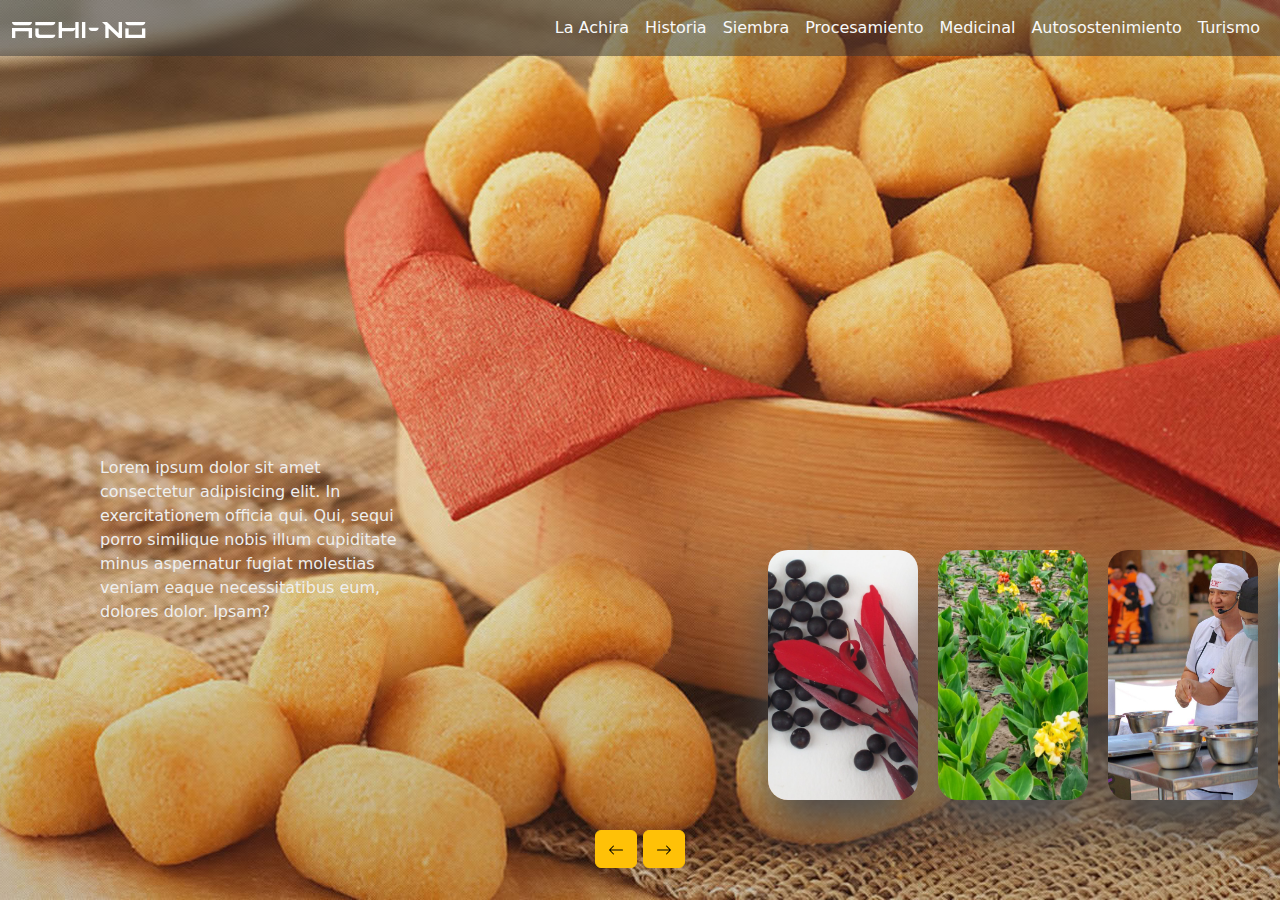
==== index.html @ 9523d646 "segundo commit" ====
<!DOCTYPE html>
<html lang="en">
<head>
    <meta charset="UTF-8">
    <meta name="viewport" content="width=device-width, initial-scale=1.0">
    <title>Achi-No</title>
    <link rel="stylesheet" href="css/style.css">
    <link rel="stylesheet" href="css/bootstrap.min.css">
</head>
<body>
  <!-- Contenedor del título y descripción de la card -->
  <div class="containerOne">

    <!-- Navbar -->

    <nav class="navbar navbar-expand-lg fixed-top">

        <div class="container-fluid">

          <a class="navbar-brand" href="https://angelrojo20.github.io/achi_no/">
            <img src="img/achi-no.png" alt="">
          </a>

          <button class="navbar-toggler" type="button" data-bs-toggle="collapse" data-bs-target="#navbarSupportedContent" aria-controls="navbarSupportedContent" aria-expanded="false" aria-label="Toggle navigation">
            <span class="navbar-toggler-icon"></span>
          </button>
          
          <div class="collapse navbar-collapse " id="navbarSupportedContent">

            <ul class="navbar-nav navbar-nav ms-auto mb-3 mb-lg-0">
              <li class="nav-item">
                <a class="nav-link text-light active" aria-current="page" href="#">La Achira</a>
              </li>
              <li class="nav-item">
                <a class="nav-link text-light" href="#">Historia</a>
              </li>
              <li class="nav-item">
                <a class="nav-link text-light" href="#">Siembra</a>
              </li>
              <li class="nav-item">
                <a class="nav-link text-light" href="#">Procesamiento</a>
              </li>
              <li class="nav-item">
                <a class="nav-link text-light" href="#">Medicinal</a>
              </li>
              <li class="nav-item">
                <a class="nav-link text-light" href="#">Autosostenimiento</a>
              </li>
              <li class="nav-item">
                <a class="nav-link text-light" href="#">Turismo</a>
              </li>
            </ul>

          </div>
        </div>
    </nav>

    <div class="slide">
      <div class="item" style="background-image: url(img/achira.jfif);">
          <div class="content">
              <div class="name">La Achira</div>
              <div class="des">Lorem ipsum dolor sit amet consectetur, adipisicing elit. Quos libero doloremque sunt ut culpa perferendis dolores mollitia nihil perspiciatis et, adipisci voluptatum quisquam optio reiciendis, praesentium magni amet rerum enim?</div>
          </div>
      </div>
      <div class="item" style="background-image: url(img/achiras.jpg);">
          <div class="content">
              <div class="name">26 Nombres Comunes de la Achira</div>
              <div class="des">Lorem ipsum dolor sit amet consectetur adipisicing elit. In exercitationem officia qui. Qui, sequi porro similique nobis illum cupiditate minus aspernatur fugiat molestias veniam eaque necessitatibus eum, dolores dolor. Ipsam?</div>
          </div>
      </div>
      <div class="item" style="background-image: url(img/historia.jfif);">
          <div class="content">
              <div class="name">Historia</div>
              <div class="des">Lorem ipsum dolor sit amet consectetur adipisicing elit. Dolore culpa sapiente in ut esse illo ipsa nihil voluptates commodi. Doloribus ut impedit magni non! Soluta accusamus exercitationem eum voluptatem laboriosam.</div>
          </div>
      </div>
      <div class="item" style="background-image: url(img/Siembra.jfif);">
          <div class="content">
              <div class="name">Siembra</div>
              <div class="des">Lorem ipsum dolor sit amet, consectetur adipisicing elit. Id distinctio tenetur atque quod natus voluptatibus, minus, excepturi cupiditate doloribus repellendus expedita nesciunt cum laborum quos sequi nam suscipit dolorum vitae.</div>
          </div>
      </div>
      <div class="item" style="background-image: url(img/procesamiento.jfif);">
          <div class="content">
              <div class="name">Procesamiento</div>
              <div class="des">Lorem ipsum dolor sit amet consectetur, adipisicing elit. Iure, nisi eum. Natus, eius blanditiis voluptates aliquid error doloribus ad consequuntur mollitia deleniti provident numquam minima voluptate quod molestiae, sunt labore!</div>
          </div>
      </div>
      <div class="item" style="background-image: url(img/medicinal.jfif);">
          <div class="content">
              <div class="name">Medicinal</div>
              <div class="des">Lorem, ipsum dolor sit amet consectetur adipisicing elit. Tempora perspiciatis architecto sunt iure iusto eaque quis corporis fugiat, maxime cupiditate vel reprehenderit natus similique. Quae impedit non nesciunt consequuntur delectus.</div>
          </div>
      </div>
      <div class="item" style="background-image: url(img/autosostenimiento.jfif);">
        <div class="content">
            <div class="name">Autosostenimiento</div>
            <div class="des">Lorem ipsum dolor sit amet consectetur adipisicing elit. Inventore iure magni harum libero quam esse soluta quos consequatur natus incidunt nisi ratione fugit quia earum minima, sequi, voluptatem consequuntur voluptas?</div>
        </div>
      </div>
      <div class="item" style="background-image: url(img/Turismo.webp);">
          <div class="content">
              <div class="name">Turismo</div>
              <div class="des">Lorem ipsum dolor sit amet consectetur adipisicing elit. Quisquam quia, deserunt ducimus necessitatibus, autem commodi est voluptate ratione animi voluptatem totam distinctio atque perferendis quos ab dolor. A, fugiat amet?</div>
          </div>
      </div>
    </div>

    <div class="button">
      <button class="prev btn btn-warning"><svg xmlns="http://www.w3.org/2000/svg" width="16" height="16" fill="currentColor" class="bi bi-arrow-left" viewBox="0 0 16 16">
        <path fill-rule="evenodd" d="M15 8a.5.5 0 0 0-.5-.5H2.707l3.147-3.146a.5.5 0 1 0-.708-.708l-4 4a.5.5 0 0 0 0 .708l4 4a.5.5 0 0 0 .708-.708L2.707 8.5H14.5A.5.5 0 0 0 15 8"/>
      </svg></button>
      <button class="next btn btn-warning"><svg xmlns="http://www.w3.org/2000/svg" width="16" height="16" fill="currentColor" class="bi bi-arrow-right" viewBox="0 0 16 16">
        <path fill-rule="evenodd" d="M1 8a.5.5 0 0 1 .5-.5h11.793l-3.147-3.146a.5.5 0 0 1 .708-.708l4 4a.5.5 0 0 1 0 .708l-4 4a.5.5 0 0 1-.708-.708L13.293 8.5H1.5A.5.5 0 0 1 1 8"/>
      </svg></button>
    </div>
  </div>

    <script src="js/script.js"></script>
    <script src="js/bootstrap.min.js"></script>
</body>
</html>
---- css/style.css ----
*{
    margin: 0;
    padding: 0;
    box-sizing: border-box;
}

body{
    background: #eaeaea;
    overflow: hidden;
}

.containerOne{
    position: absolute;
    top: 50%;
    left: 50%;
    transform: translate(-50%, -50%);
    width: 100%;
    height: 100%;
    background: #f5f5f5;
    box-shadow: 0 30px 50px #dbdbdb;
}

.containerOne .slide .item{
    width: 150px;
    height: 250px;
    position: absolute;
    top: 75%;
    transform: translate(0, -50%);
    border-radius: 20px;
    box-shadow: 0 30px 50px #505050;
    background-position: 50% 50%;
    background-size: cover;
    display: inline-block;
    transition: 0.5s;
}

/* Navbar */
.navbar{
    background-color: rgba(50, 50, 50, 0.5); /* Color de fondo semitransparente */
}

.text-color{
    color: #000;
}

.slide .item:nth-child(1),
.slide .item:nth-child(2){
    top: 0;
    left: 0;
    transform: translate(0, 0);
    border-radius: 0;
    width: 100%;
    height: 100%;
}


.slide .item:nth-child(3){
    left: 60%;
}
.slide .item:nth-child(4){
    left: calc(60% + 170px);
}
.slide .item:nth-child(5){
    left: calc(60% + 340px);
}

/* here n = 0, 1, 2, 3,... */
.slide .item:nth-child(n + 6){
    left: calc(60% + 510px);
}


.item .content{
    position: absolute;
    top: 50%;
    left: 100px;
    width: 300px;
    text-align: left;
    color: #eee;
    transform: translate(0, -50%);
    font-family: system-ui;
    display: none;
}


.slide .item:nth-child(2) .content{
    display: block;
}


.content .name{
    font-size: 40px;
    text-transform: uppercase;
    font-weight: bold;
    opacity: 0;
    animation: animate 1s ease-in-out 1 forwards;
}

.content .description{
    margin-top: 10px;
    margin-bottom: 20px;
    opacity: 0;
    animation: animate 1s ease-in-out 0.3s 1 forwards;
}

@keyframes animate{
    from{
        opacity: 0;
        transform: translate(0, 100px);
        filter: blur(33px);
    }

    to{
        opacity: 1;
        transform: translate(0);
        filter: blur(0);
    }
}

.button{
    width: 100%;
    text-align: center;
    position: absolute;
    bottom: 2rem;
}
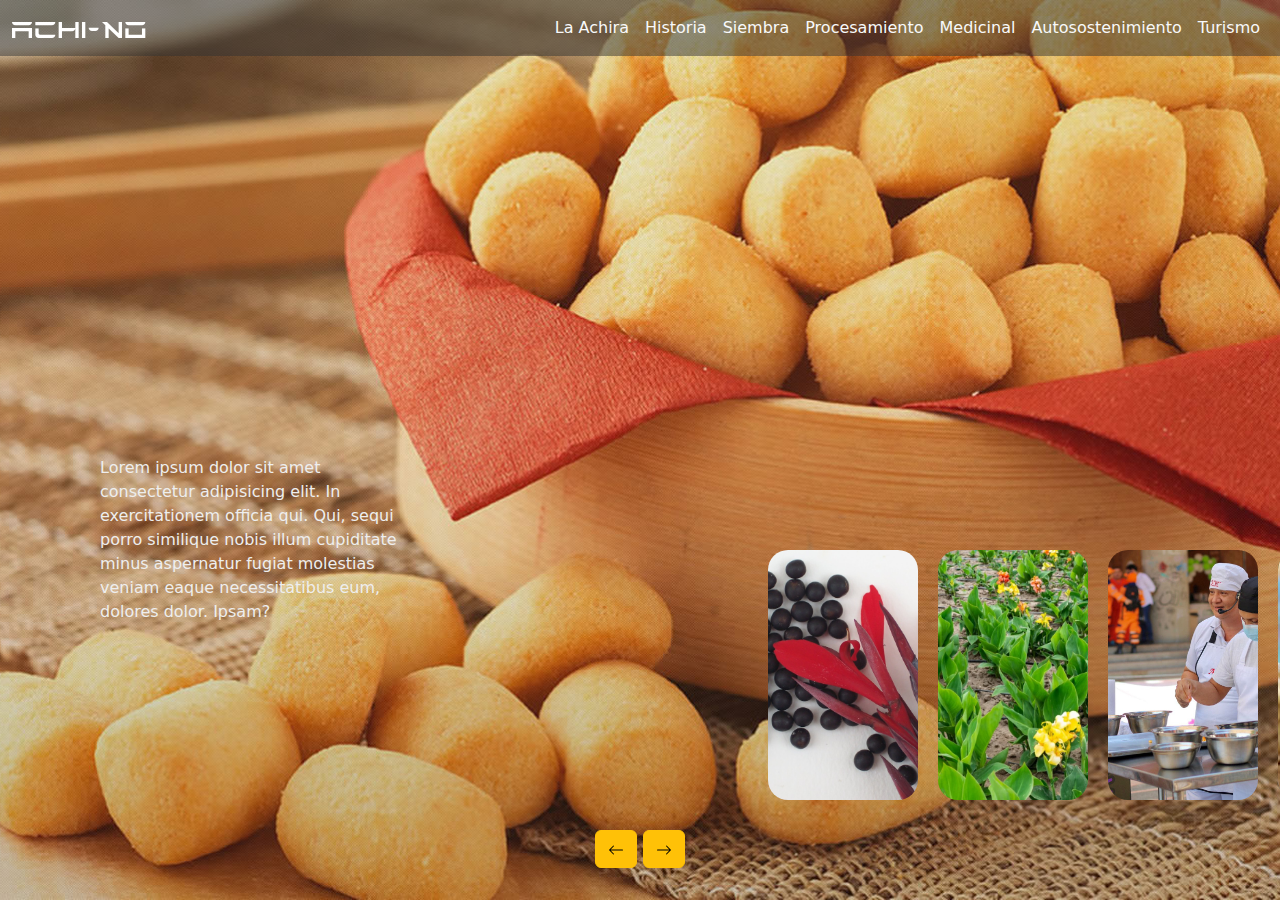
==== commit ebf4e05a: "funciona las paginas?" ====
--- a/index.html
+++ b/index.html
@@ -29,10 +29,10 @@
 
             <ul class="navbar-nav navbar-nav ms-auto mb-3 mb-lg-0">
               <li class="nav-item">
-                <a class="nav-link text-light active" aria-current="page" href="#">La Achira</a>
+                <a class="nav-link text-light active" aria-current="page" href="lachira.html">La Achira</a>
               </li>
               <li class="nav-item">
-                <a class="nav-link text-light" href="#">Historia</a>
+                <a class="nav-link text-light" href="historia.html">Historia</a>
               </li>
               <li class="nav-item">
                 <a class="nav-link text-light" href="#">Siembra</a>
--- a/css/style.css
+++ b/css/style.css
@@ -27,7 +27,6 @@
     top: 75%;
     transform: translate(0, -50%);
     border-radius: 20px;
-    box-shadow: 0 30px 50px #505050;
     background-position: 50% 50%;
     background-size: cover;
     display: inline-block;
@@ -39,9 +38,6 @@
     background-color: rgba(50, 50, 50, 0.5); /* Color de fondo semitransparente */
 }
 
-.text-color{
-    color: #000;
-}
 
 .slide .item:nth-child(1),
 .slide .item:nth-child(2){
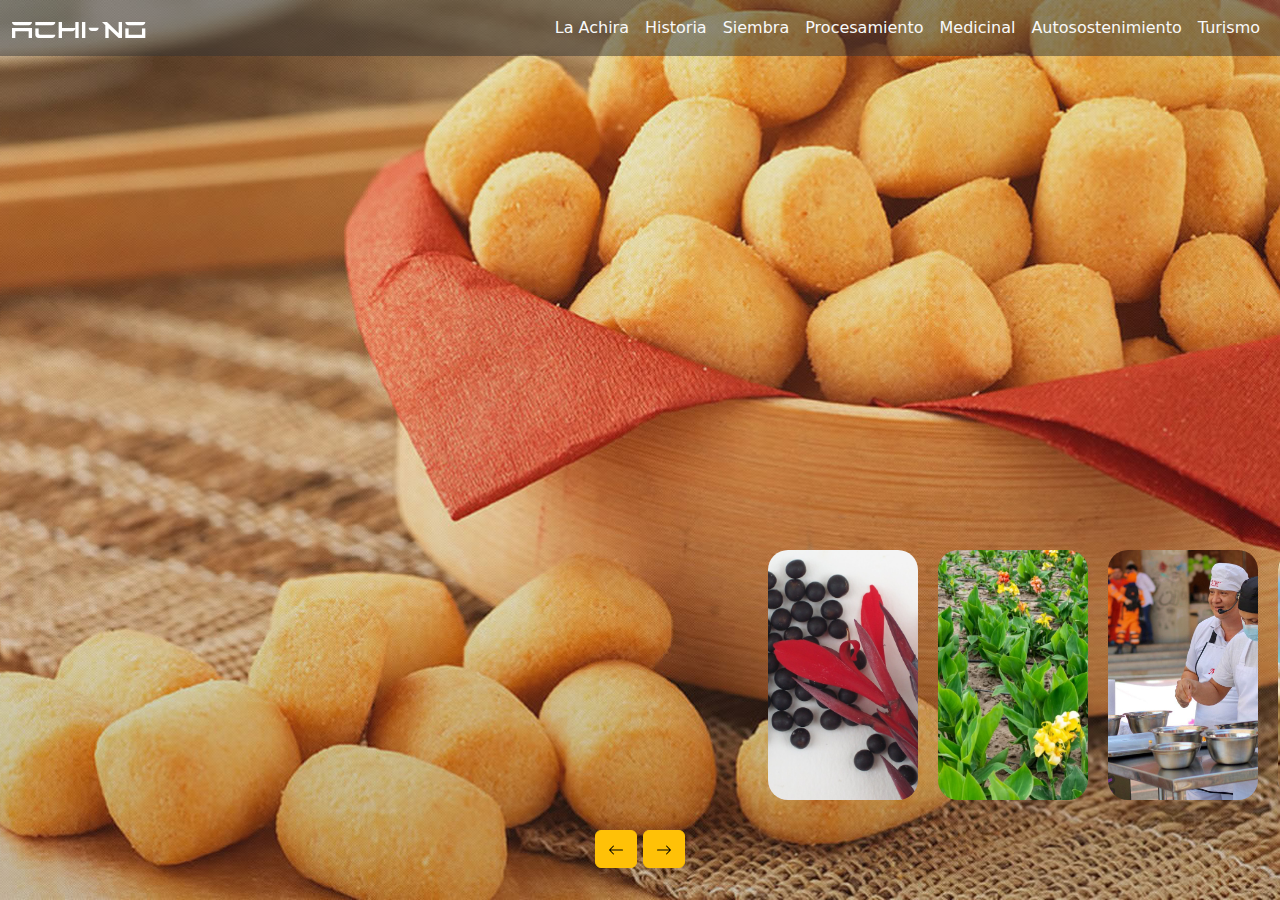
==== commit 7368464a: "actualizacion de texto en español" ====
--- a/index.html
+++ b/index.html
@@ -35,19 +35,19 @@
                 <a class="nav-link text-light" href="historia.html">Historia</a>
               </li>
               <li class="nav-item">
-                <a class="nav-link text-light" href="#">Siembra</a>
+                <a class="nav-link text-light" href="siembra.html">Siembra</a>
               </li>
               <li class="nav-item">
-                <a class="nav-link text-light" href="#">Procesamiento</a>
+                <a class="nav-link text-light" href="procesamiento.html">Procesamiento</a>
               </li>
               <li class="nav-item">
-                <a class="nav-link text-light" href="#">Medicinal</a>
+                <a class="nav-link text-light" href="medicinal.html">Medicinal</a>
               </li>
               <li class="nav-item">
-                <a class="nav-link text-light" href="#">Autosostenimiento</a>
+                <a class="nav-link text-light" href="autosostenimiento.html">Autosostenimiento</a>
               </li>
               <li class="nav-item">
-                <a class="nav-link text-light" href="#">Turismo</a>
+                <a class="nav-link text-light" href="turismo.html">Turismo</a>
               </li>
             </ul>
 
@@ -59,49 +59,49 @@
       <div class="item" style="background-image: url(img/achira.jfif);">
           <div class="content">
               <div class="name">La Achira</div>
-              <div class="des">Lorem ipsum dolor sit amet consectetur, adipisicing elit. Quos libero doloremque sunt ut culpa perferendis dolores mollitia nihil perspiciatis et, adipisci voluptatum quisquam optio reiciendis, praesentium magni amet rerum enim?</div>
+              <div class="description">Lorem ipsum dolor sit amet consectetur, adipisicing elit. Quos libero doloremque sunt ut culpa perferendis dolores mollitia nihil perspiciatis et, adipisci voluptatum quisquam optio reiciendis, praesentium magni amet rerum enim?</div>
           </div>
       </div>
       <div class="item" style="background-image: url(img/achiras.jpg);">
           <div class="content">
               <div class="name">26 Nombres Comunes de la Achira</div>
-              <div class="des">Lorem ipsum dolor sit amet consectetur adipisicing elit. In exercitationem officia qui. Qui, sequi porro similique nobis illum cupiditate minus aspernatur fugiat molestias veniam eaque necessitatibus eum, dolores dolor. Ipsam?</div>
+              <div class="description">Lorem ipsum dolor sit amet consectetur adipisicing elit. In exercitationem officia qui. Qui, sequi porro similique nobis illum cupiditate minus aspernatur fugiat molestias veniam eaque necessitatibus eum, dolores dolor. Ipsam?</div>
           </div>
       </div>
       <div class="item" style="background-image: url(img/historia.jfif);">
           <div class="content">
               <div class="name">Historia</div>
-              <div class="des">Lorem ipsum dolor sit amet consectetur adipisicing elit. Dolore culpa sapiente in ut esse illo ipsa nihil voluptates commodi. Doloribus ut impedit magni non! Soluta accusamus exercitationem eum voluptatem laboriosam.</div>
+              <div class="description">Lorem ipsum dolor sit amet consectetur adipisicing elit. Dolore culpa sapiente in ut esse illo ipsa nihil voluptates commodi. Doloribus ut impedit magni non! Soluta accusamus exercitationem eum voluptatem laboriosam.</div>
           </div>
       </div>
       <div class="item" style="background-image: url(img/Siembra.jfif);">
           <div class="content">
               <div class="name">Siembra</div>
-              <div class="des">Lorem ipsum dolor sit amet, consectetur adipisicing elit. Id distinctio tenetur atque quod natus voluptatibus, minus, excepturi cupiditate doloribus repellendus expedita nesciunt cum laborum quos sequi nam suscipit dolorum vitae.</div>
+              <div class="description">Lorem ipsum dolor sit amet, consectetur adipisicing elit. Id distinctio tenetur atque quod natus voluptatibus, minus, excepturi cupiditate doloribus repellendus expedita nesciunt cum laborum quos sequi nam suscipit dolorum vitae.</div>
           </div>
       </div>
       <div class="item" style="background-image: url(img/procesamiento.jfif);">
           <div class="content">
               <div class="name">Procesamiento</div>
-              <div class="des">Lorem ipsum dolor sit amet consectetur, adipisicing elit. Iure, nisi eum. Natus, eius blanditiis voluptates aliquid error doloribus ad consequuntur mollitia deleniti provident numquam minima voluptate quod molestiae, sunt labore!</div>
+              <div class="description">Lorem ipsum dolor sit amet consectetur, adipisicing elit. Iure, nisi eum. Natus, eius blanditiis voluptates aliquid error doloribus ad consequuntur mollitia deleniti provident numquam minima voluptate quod molestiae, sunt labore!</div>
           </div>
       </div>
       <div class="item" style="background-image: url(img/medicinal.jfif);">
           <div class="content">
               <div class="name">Medicinal</div>
-              <div class="des">Lorem, ipsum dolor sit amet consectetur adipisicing elit. Tempora perspiciatis architecto sunt iure iusto eaque quis corporis fugiat, maxime cupiditate vel reprehenderit natus similique. Quae impedit non nesciunt consequuntur delectus.</div>
+              <div class="description">Lorem, ipsum dolor sit amet consectetur adipisicing elit. Tempora perspiciatis architecto sunt iure iusto eaque quis corporis fugiat, maxime cupiditate vel reprehenderit natus similique. Quae impedit non nesciunt consequuntur delectus.</div>
           </div>
       </div>
       <div class="item" style="background-image: url(img/autosostenimiento.jfif);">
         <div class="content">
             <div class="name">Autosostenimiento</div>
-            <div class="des">Lorem ipsum dolor sit amet consectetur adipisicing elit. Inventore iure magni harum libero quam esse soluta quos consequatur natus incidunt nisi ratione fugit quia earum minima, sequi, voluptatem consequuntur voluptas?</div>
+            <div class="description">Lorem ipsum dolor sit amet consectetur adipisicing elit. Inventore iure magni harum libero quam esse soluta quos consequatur natus incidunt nisi ratione fugit quia earum minima, sequi, voluptatem consequuntur voluptas?</div>
         </div>
       </div>
       <div class="item" style="background-image: url(img/Turismo.webp);">
           <div class="content">
               <div class="name">Turismo</div>
-              <div class="des">Lorem ipsum dolor sit amet consectetur adipisicing elit. Quisquam quia, deserunt ducimus necessitatibus, autem commodi est voluptate ratione animi voluptatem totam distinctio atque perferendis quos ab dolor. A, fugiat amet?</div>
+              <div class="description">Lorem ipsum dolor sit amet consectetur adipisicing elit. Quisquam quia, deserunt ducimus necessitatibus, autem commodi est voluptate ratione animi voluptatem totam distinctio atque perferendis quos ab dolor. A, fugiat amet?</div>
           </div>
       </div>
     </div>
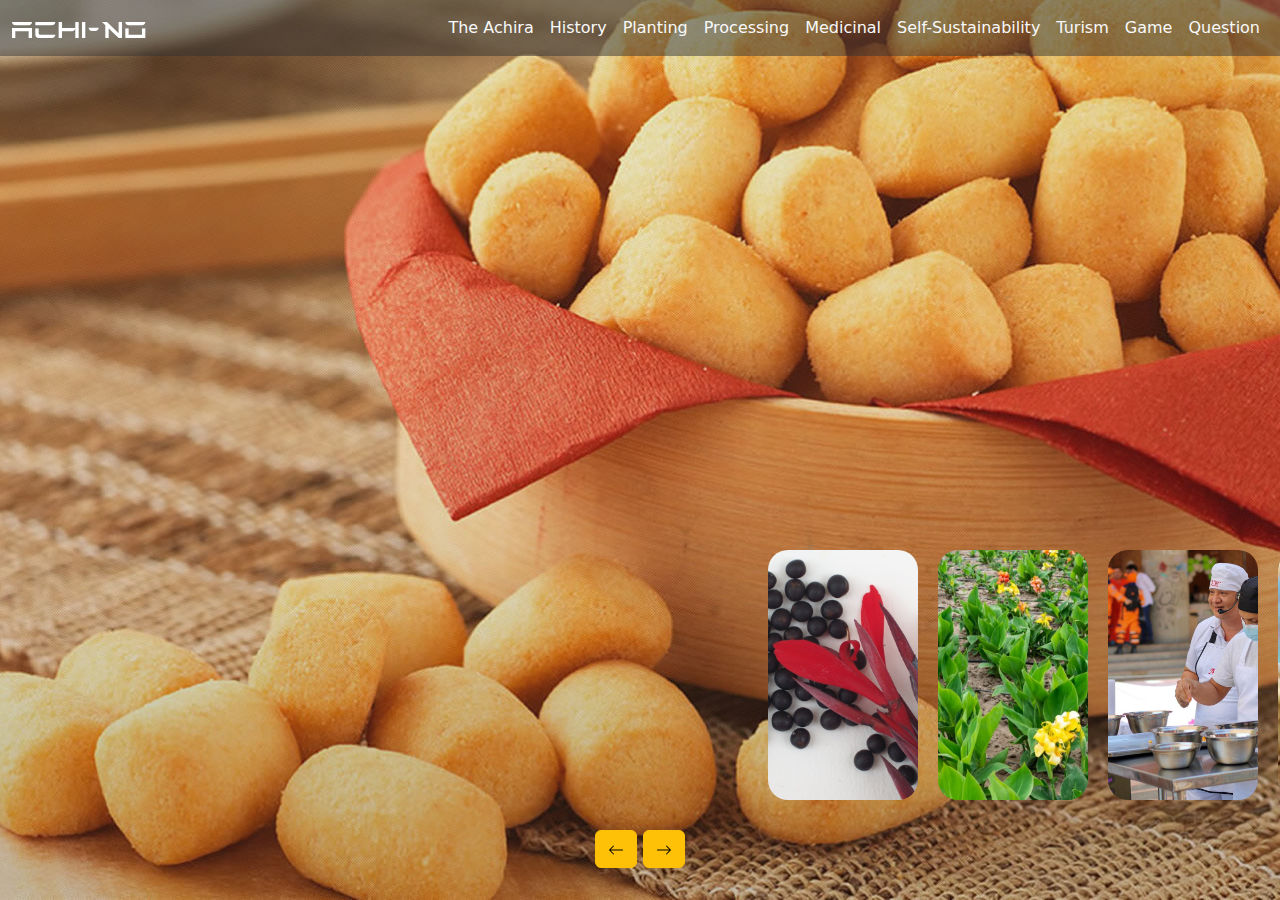
==== commit 3984fb96: "agregado retoques" ====
--- a/index.html
+++ b/index.html
@@ -29,79 +29,95 @@
 
             <ul class="navbar-nav navbar-nav ms-auto mb-3 mb-lg-0">
               <li class="nav-item">
-                <a class="nav-link text-light active" aria-current="page" href="lachira.html">La Achira</a>
+                <a class="nav-link text-light active" aria-current="page" href="lachira.html">The Achira</a>
               </li>
               <li class="nav-item">
-                <a class="nav-link text-light" href="historia.html">Historia</a>
+                <a class="nav-link text-light" href="historia.html">History</a>
               </li>
               <li class="nav-item">
-                <a class="nav-link text-light" href="siembra.html">Siembra</a>
+                <a class="nav-link text-light" href="siembra.html">Planting</a>
               </li>
               <li class="nav-item">
-                <a class="nav-link text-light" href="procesamiento.html">Procesamiento</a>
+                <a class="nav-link text-light" href="procesamiento.html">Processing</a>
               </li>
               <li class="nav-item">
                 <a class="nav-link text-light" href="medicinal.html">Medicinal</a>
               </li>
               <li class="nav-item">
-                <a class="nav-link text-light" href="autosostenimiento.html">Autosostenimiento</a>
+                <a class="nav-link text-light" href="autosostenimiento.html">Self-Sustainability</a>
               </li>
               <li class="nav-item">
-                <a class="nav-link text-light" href="turismo.html">Turismo</a>
+                <a class="nav-link text-light" href="turismo.html">Turism</a>
+              </li>
+              <li class="nav-item">
+                <a class="nav-link text-light" href="https://stack.ginzburg.art/">Game</a>
+              </li>
+              <li class="nav-item">
+                <a class="nav-link text-light" href="preguntas.html">Question</a>
               </li>
             </ul>
 
           </div>
+
         </div>
     </nav>
 
     <div class="slide">
       <div class="item" style="background-image: url(img/achira.jfif);">
           <div class="content">
-              <div class="name">La Achira</div>
-              <div class="description">Lorem ipsum dolor sit amet consectetur, adipisicing elit. Quos libero doloremque sunt ut culpa perferendis dolores mollitia nihil perspiciatis et, adipisci voluptatum quisquam optio reiciendis, praesentium magni amet rerum enim?</div>
+              <div class="name">The Achira</div>
+              <div class="description"><strong>Achira biscuits are traditional snacks from Colombia’s Andean region, made with achira starch, cheese, and butter. They are crispy, savory, and often served with coffee, symbolizing hospitality in Tolima.</strong></div>
           </div>
       </div>
       <div class="item" style="background-image: url(img/achiras.jpg);">
           <div class="content">
-              <div class="name">26 Nombres Comunes de la Achira</div>
-              <div class="description">Lorem ipsum dolor sit amet consectetur adipisicing elit. In exercitationem officia qui. Qui, sequi porro similique nobis illum cupiditate minus aspernatur fugiat molestias veniam eaque necessitatibus eum, dolores dolor. Ipsam?</div>
+              <div class="name"><strong>ways to call the Achira</strong> </div>
+              <div class="description"><ul><strong>
+                <li>Sagu</li>
+                <li>Caña india</li>
+                <li>Capacho</li>
+                <li>Caña de cuentas</li>
+                <li>Canna</li>
+                <li>Achera</li>
+                <li>Risgua</li>
+              </strong>
+              </ul></div>
           </div>
       </div>
       <div class="item" style="background-image: url(img/historia.jfif);">
           <div class="content">
-              <div class="name">Historia</div>
-              <div class="description">Lorem ipsum dolor sit amet consectetur adipisicing elit. Dolore culpa sapiente in ut esse illo ipsa nihil voluptates commodi. Doloribus ut impedit magni non! Soluta accusamus exercitationem eum voluptatem laboriosam.</div>
+              <div class="name"><strong>Origin of Canna indica</strong></div>
+              <div class="description"><strong>Achira, native to South America, was first cultivated in Peru around 2500 BC. It spread across tropical regions, including Colombia, where it became a key crop, especially in Tolima and Huila.</strong></div>
           </div>
       </div>
       <div class="item" style="background-image: url(img/Siembra.jfif);">
           <div class="content">
-              <div class="name">Siembra</div>
-              <div class="description">Lorem ipsum dolor sit amet, consectetur adipisicing elit. Id distinctio tenetur atque quod natus voluptatibus, minus, excepturi cupiditate doloribus repellendus expedita nesciunt cum laborum quos sequi nam suscipit dolorum vitae.</div>
+              <div class="name"><strong>Planting</strong></div>
+              <div class="description"><strong>Achira thrives in tropical mountainous climates between 1,600 and 2,200 meters. It requires moderate rainfall and light soils, making it a versatile crop for various regions.</strong></div>
           </div>
       </div>
       <div class="item" style="background-image: url(img/procesamiento.jfif);">
           <div class="content">
-              <div class="name">Procesamiento</div>
-              <div class="description">Lorem ipsum dolor sit amet consectetur, adipisicing elit. Iure, nisi eum. Natus, eius blanditiis voluptates aliquid error doloribus ad consequuntur mollitia deleniti provident numquam minima voluptate quod molestiae, sunt labore!</div>
+              <div class="name"><strong>Processing</strong></div>
+              <div class="description"><strong>Achira biscuits are made by mixing achira starch, cheese, and butter. The dough is shaped into small rolls and baked until golden, offering a traditional snack.</strong></div>
           </div>
       </div>
       <div class="item" style="background-image: url(img/medicinal.jfif);">
           <div class="content">
-              <div class="name">Medicinal</div>
-              <div class="description">Lorem, ipsum dolor sit amet consectetur adipisicing elit. Tempora perspiciatis architecto sunt iure iusto eaque quis corporis fugiat, maxime cupiditate vel reprehenderit natus similique. Quae impedit non nesciunt consequuntur delectus.</div>
+              <div class="name"><strong>Medicinal</strong></div>
+              <div class="description"><strong>Achira has several medicinal uses, including treatments for headaches, burns, and respiratory issues. Its rhizome, leaves, and seeds are used in traditional remedies.</strong></div>
           </div>
       </div>
       <div class="item" style="background-image: url(img/autosostenimiento.jfif);">
         <div class="content">
-            <div class="name">Autosostenimiento</div>
-            <div class="description">Lorem ipsum dolor sit amet consectetur adipisicing elit. Inventore iure magni harum libero quam esse soluta quos consequatur natus incidunt nisi ratione fugit quia earum minima, sequi, voluptatem consequuntur voluptas?</div>
+            <div class="name"><strong>Self-Sustainability</strong></div>
+            <div class="description"><strong>Achira supports local economies in Colombia, providing a sustainable crop that adapts to diverse environments. It fosters self-sufficiency and preserves cultural traditions</strong>.</div>
         </div>
       </div>
       <div class="item" style="background-image: url(img/Turismo.webp);">
           <div class="content">
-              <div class="name">Turismo</div>
-              <div class="description">Lorem ipsum dolor sit amet consectetur adipisicing elit. Quisquam quia, deserunt ducimus necessitatibus, autem commodi est voluptate ratione animi voluptatem totam distinctio atque perferendis quos ab dolor. A, fugiat amet?</div>
+              <div class="name"><strong>Tourism</strong></div>
+              <div class="description"><strong>Achira plays a role in promoting cultural and gastronomic tourism in Tolima. Festivals like the Day of the Tolimense Achira attract visitors interested in experiencing local traditions.</strong></div>
           </div>
       </div>
     </div>
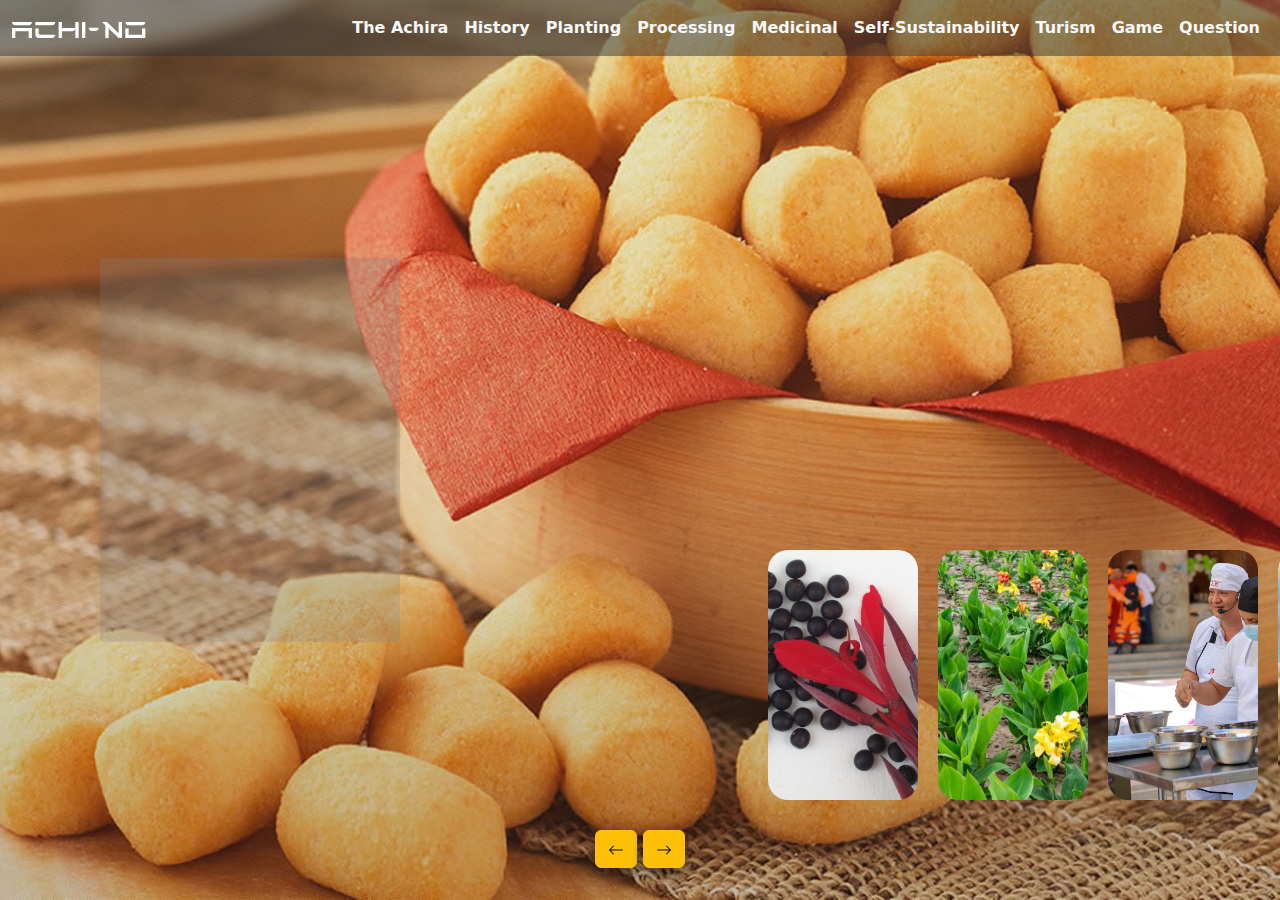
==== commit 12a35dc6: "retoques finales" ====
--- a/index.html
+++ b/index.html
@@ -29,31 +29,31 @@
 
             <ul class="navbar-nav navbar-nav ms-auto mb-3 mb-lg-0">
               <li class="nav-item">
-                <a class="nav-link text-light active" aria-current="page" href="lachira.html">The Achira</a>
+                <a class="nav-link text-light active fw-bold" aria-current="page" href="lachira.html">The Achira</a>
               </li>
               <li class="nav-item">
-                <a class="nav-link text-light" href="historia.html">History</a>
+                <a class="nav-link text-light fw-bold" href="historia.html">History</a>
               </li>
               <li class="nav-item">
-                <a class="nav-link text-light" href="siembra.html">Planting</a>
+                <a class="nav-link text-light fw-bold" href="siembra.html">Planting</a>
               </li>
               <li class="nav-item">
-                <a class="nav-link text-light" href="procesamiento.html">Processing</a>
+                <a class="nav-link text-light fw-bold" href="procesamiento.html">Processing</a>
               </li>
               <li class="nav-item">
-                <a class="nav-link text-light" href="medicinal.html">Medicinal</a>
+                <a class="nav-link text-light fw-bold" href="medicinal.html">Medicinal</a>
               </li>
               <li class="nav-item">
-                <a class="nav-link text-light" href="autosostenimiento.html">Self-Sustainability</a>
+                <a class="nav-link text-light fw-bold" href="autosostenimiento.html">Self-Sustainability</a>
               </li>
               <li class="nav-item">
-                <a class="nav-link text-light" href="turismo.html">Turism</a>
+                <a class="nav-link text-light fw-bold" href="turismo.html">Turism</a>
               </li>
               <li class="nav-item">
-                <a class="nav-link text-light" href="https://stack.ginzburg.art/">Game</a>
+                <a class="nav-link text-light fw-bold" href="https://stack.ginzburg.art/">Game</a>
               </li>
               <li class="nav-item">
-                <a class="nav-link text-light" href="preguntas.html">Question</a>
+                <a class="nav-link text-light fw-bold" href="preguntas.html">Question</a>
               </li>
             </ul>
 
@@ -64,15 +64,15 @@
 
     <div class="slide">
       <div class="item" style="background-image: url(img/achira.jfif);">
-          <div class="content">
+          <div class="content transparent">
               <div class="name">The Achira</div>
-              <div class="description"><strong>Achira biscuits are traditional snacks from Colombia’s Andean region, made with achira starch, cheese, and butter. They are crispy, savory, and often served with coffee, symbolizing hospitality in Tolima.</strong></div>
+              <div class="description fw-bold text-justify"><strong class="fs-5">Achira biscuits are traditional snacks from Colombia’s Andean region, made with achira starch, cheese, and butter. They are crispy, savory, and often served with coffee, symbolizing hospitality in Tolima.</strong></div>
           </div>
       </div>
       <div class="item" style="background-image: url(img/achiras.jpg);">
-          <div class="content">
-              <div class="name"><strong>ways to call the Achira</strong> </div>
-              <div class="description"><ul><strong>
+          <div class="content transparent">
+              <div class="name fw-bold"><strong>ways to call the Achira</strong> </div>
+              <div class="description fw-bold"><ul><strong>
                 <li>Sagu</li>
                 <li>Caña india</li>
                 <li>Capacho</li>
@@ -85,48 +85,48 @@
           </div>
       </div>
       <div class="item" style="background-image: url(img/historia.jfif);">
-          <div class="content">
+          <div class="content transparent">
               <div class="name"><strong>Origin of Canna indica</strong></div>
-              <div class="description"><strong>Achira, native to South America, was first cultivated in Peru around 2500 BC. It spread across tropical regions, including Colombia, where it became a key crop, especially in Tolima and Huila.</strong></div>
+              <div class="description fw-bold text-justify"><strong class="fs-5">Achira, native to South America, was first cultivated in Peru around 2500 BC. It spread across tropical regions, including Colombia, where it became a key crop, especially in Tolima and Huila.</strong></div>
           </div>
       </div>
       <div class="item" style="background-image: url(img/Siembra.jfif);">
-          <div class="content">
+          <div class="content transparent">
               <div class="name"><strong>Planting</strong></div>
-              <div class="description"><strong>Achira thrives in tropical mountainous climates between 1,600 and 2,200 meters. It requires moderate rainfall and light soils, making it a versatile crop for various regions.</strong></div>
+              <div class="description fw-bold text-justify"><strong class="fs-5">Achira thrives in tropical mountainous climates between 1,600 and 2,200 meters. It requires moderate rainfall and light soils, making it a versatile crop for various regions.</strong></div>
           </div>
       </div>
       <div class="item" style="background-image: url(img/procesamiento.jfif);">
-          <div class="content">
+          <div class="content transparent">
               <div class="name"><strong>Processing</strong></div>
-              <div class="description"><strong>Achira biscuits are made by mixing achira starch, cheese, and butter. The dough is shaped into small rolls and baked until golden, offering a traditional snack.</strong></div>
+              <div class="description fw-bold text-justify"><strong class="fs-5">Achira biscuits are made by mixing achira starch, cheese, and butter. The dough is shaped into small rolls and baked until golden, offering a traditional snack.</strong></div>
           </div>
       </div>
       <div class="item" style="background-image: url(img/medicinal.jfif);">
-          <div class="content">
+          <div class="content transparent">
               <div class="name"><strong>Medicinal</strong></div>
-              <div class="description"><strong>Achira has several medicinal uses, including treatments for headaches, burns, and respiratory issues. Its rhizome, leaves, and seeds are used in traditional remedies.</strong></div>
+              <div class="description fw-bold text-justify"><strong class="fs-5">Achira has several medicinal uses, including treatments for headaches, burns, and respiratory issues. Its rhizome, leaves, and seeds are used in traditional remedies.</strong></div>
           </div>
       </div>
       <div class="item" style="background-image: url(img/autosostenimiento.jfif);">
-        <div class="content">
-            <div class="name"><strong>Self-Sustainability</strong></div>
-            <div class="description"><strong>Achira supports local economies in Colombia, providing a sustainable crop that adapts to diverse environments. It fosters self-sufficiency and preserves cultural traditions</strong>.</div>
+        <div class="content transparent">
+            <div class="name"><strong class="fs-2">Self-Sustainability</strong></div>
+            <div class="description fw-bold text-justify"><strong class="fs-5">Achira supports local economies in Colombia, providing a sustainable crop that adapts to diverse environments. It fosters self-sufficiency and preserves cultural traditions</strong>.</div>
         </div>
       </div>
       <div class="item" style="background-image: url(img/Turismo.webp);">
-          <div class="content">
+          <div class="content transparent">
               <div class="name"><strong>Tourism</strong></div>
-              <div class="description"><strong>Achira plays a role in promoting cultural and gastronomic tourism in Tolima. Festivals like the Day of the Tolimense Achira attract visitors interested in experiencing local traditions.</strong></div>
+              <div class="description fw-bold text-justify"><strong class="fs-5">Achira plays a role in promoting cultural and gastronomic tourism in Tolima. Festivals like the Day of the Tolimense Achira attract visitors interested in experiencing local traditions.</strong></div>
           </div>
       </div>
     </div>
 
     <div class="button">
-      <button class="prev btn btn-warning"><svg xmlns="http://www.w3.org/2000/svg" width="16" height="16" fill="currentColor" class="bi bi-arrow-left" viewBox="0 0 16 16">
+      <button class="prev btn btn-warning shadow-btn"><svg xmlns="http://www.w3.org/2000/svg" width="16" height="16" fill="currentColor" class="bi bi-arrow-left" viewBox="0 0 16 16">
         <path fill-rule="evenodd" d="M15 8a.5.5 0 0 0-.5-.5H2.707l3.147-3.146a.5.5 0 1 0-.708-.708l-4 4a.5.5 0 0 0 0 .708l4 4a.5.5 0 0 0 .708-.708L2.707 8.5H14.5A.5.5 0 0 0 15 8"/>
       </svg></button>
-      <button class="next btn btn-warning"><svg xmlns="http://www.w3.org/2000/svg" width="16" height="16" fill="currentColor" class="bi bi-arrow-right" viewBox="0 0 16 16">
+      <button class="next btn btn-warning shadow-btn"><svg xmlns="http://www.w3.org/2000/svg" width="16" height="16" fill="currentColor" class="bi bi-arrow-right" viewBox="0 0 16 16">
         <path fill-rule="evenodd" d="M1 8a.5.5 0 0 1 .5-.5h11.793l-3.147-3.146a.5.5 0 0 1 .708-.708l4 4a.5.5 0 0 1 0 .708l-4 4a.5.5 0 0 1-.708-.708L13.293 8.5H1.5A.5.5 0 0 1 1 8"/>
       </svg></button>
     </div>
--- a/css/style.css
+++ b/css/style.css
@@ -118,4 +118,23 @@
     text-align: center;
     position: absolute;
     bottom: 2rem;
-}+}
+
+.transparent {
+    background-color: rgba(128, 128, 128, 0.25); 
+    padding: 0.2em 0.5em;
+    border-radius: 4px; 
+}
+
+.text-justify{
+    text-align: justify;
+}
+
+.shadow-btn {
+    box-shadow: 0 6px 12px rgba(0, 0, 0, 0.5);
+    transition: box-shadow 0.3s ease; 
+  }
+
+  .shadow-btn:hover {
+    box-shadow: 0 8px 16px rgba(0, 0, 0, 0.6); 
+  }